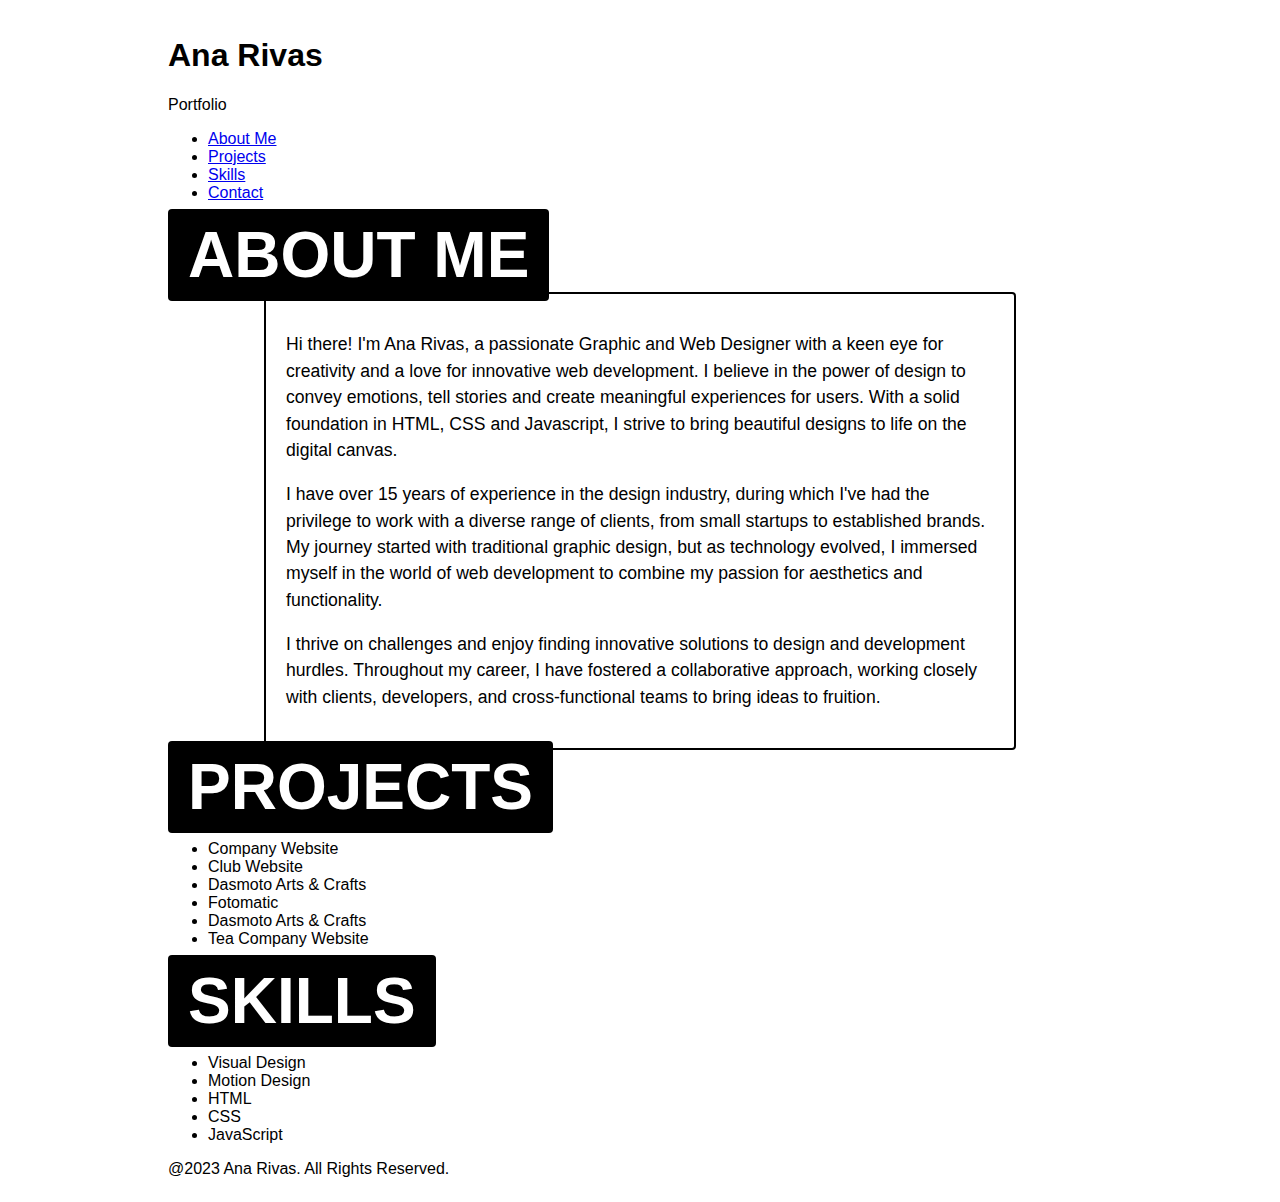
==== index.html @ 3b5915e1 "first draft" ====
<!DOCTYPE html>
<html>
<head>
    <meta charset="utf-8" />
    <title>Ana Rivas Portfolio</title>
    <link href="stylesheets/main.css" rel="stylesheet" />
    <link rel="stylesheet" type="text/css" href="style.css" />
</head>
<body>
    <header>
        <hgroup>
            <h1>Ana Rivas</h1>
            <span>Portfolio</span>
        </hgroup>
    </header>
    <nav>
        <ul>
            <li><a href="#">About Me</a></li>
            <li><a href="#">Projects</a></li>
            <li><a href="#">Skills</a></li>
            <li><a href="#">Contact</a></li>
        </ul>
    </nav>
    <section>
        <article id="about">
            <header>
                <h2>About Me</h2>
            </header>
            <section>
              <div class="outlined-block">
                <p>Hi there! I'm Ana Rivas, a passionate Graphic and Web Designer with a keen eye for creativity and a love for innovative web development. I believe in the power of design to convey emotions, tell stories and create meaningful experiences for users. With a solid foundation in HTML, CSS and Javascript, I strive to bring beautiful designs to life on the digital canvas.</p>
                <p>I have over 15 years of experience in the design industry, during which I've had the privilege to work with a diverse range of clients, from small startups to established brands. My journey started with traditional graphic design, but as technology evolved, I immersed myself in the world of web development to combine my passion for aesthetics and functionality.</p>
                <p> I thrive on challenges and enjoy finding innovative solutions to design and development hurdles. Throughout my career, I have fostered a collaborative approach, working closely with clients, developers, and cross-functional teams to bring ideas to fruition.</p>
              </div>
            </section>
            
        </article>
        <article id="projects">
            <header>
                <h2>Projects</h2>
            </header>
            <section>
                <ul><li>Company Website</li>
                    <li>Club Website</li>
                    <li>Dasmoto Arts & Crafts</li>
                    <li>Fotomatic</li>
                    <li>Dasmoto Arts & Crafts</li>
                    <li>Tea Company Website</li>
                </ul>
            </section>
        </article>
        
    </section>
    <aside>
        <section id="skills">
            <h2>Skills</h2>
            <ul>
                <li>Visual Design</li>
                <li>Motion Design</li>
                <li>HTML</li>
                <li>CSS</li>
                <li>JavaScript</li>
            </ul>
        </section>
       
    </aside>
    <footer>@2023 Ana Rivas. All Rights Reserved.</footer>
</body>
</html>
---- style.css ----
html {
    padding: 1em 10em;
    font-family: Arial, Helvetica, sans-serif;
}
h2 {
    color: #fff;
    font-size: 4em;
    font-family: Arial, Helvetica, sans-serif;
    background-color: #000;
    padding: 10px 20px;
    text-transform: uppercase;
    border-radius: 4px;
    width: 100%;
    display: inline;
}
p {
    font-size: 1.1em;
    line-height: 1.5em;
    font-weight: 400;
}
.outlined-block {
    border: 2px solid #000;
    border-radius: 4px;
    padding: 20px;
    margin-left: 6em;
    margin-right: 6em;
}
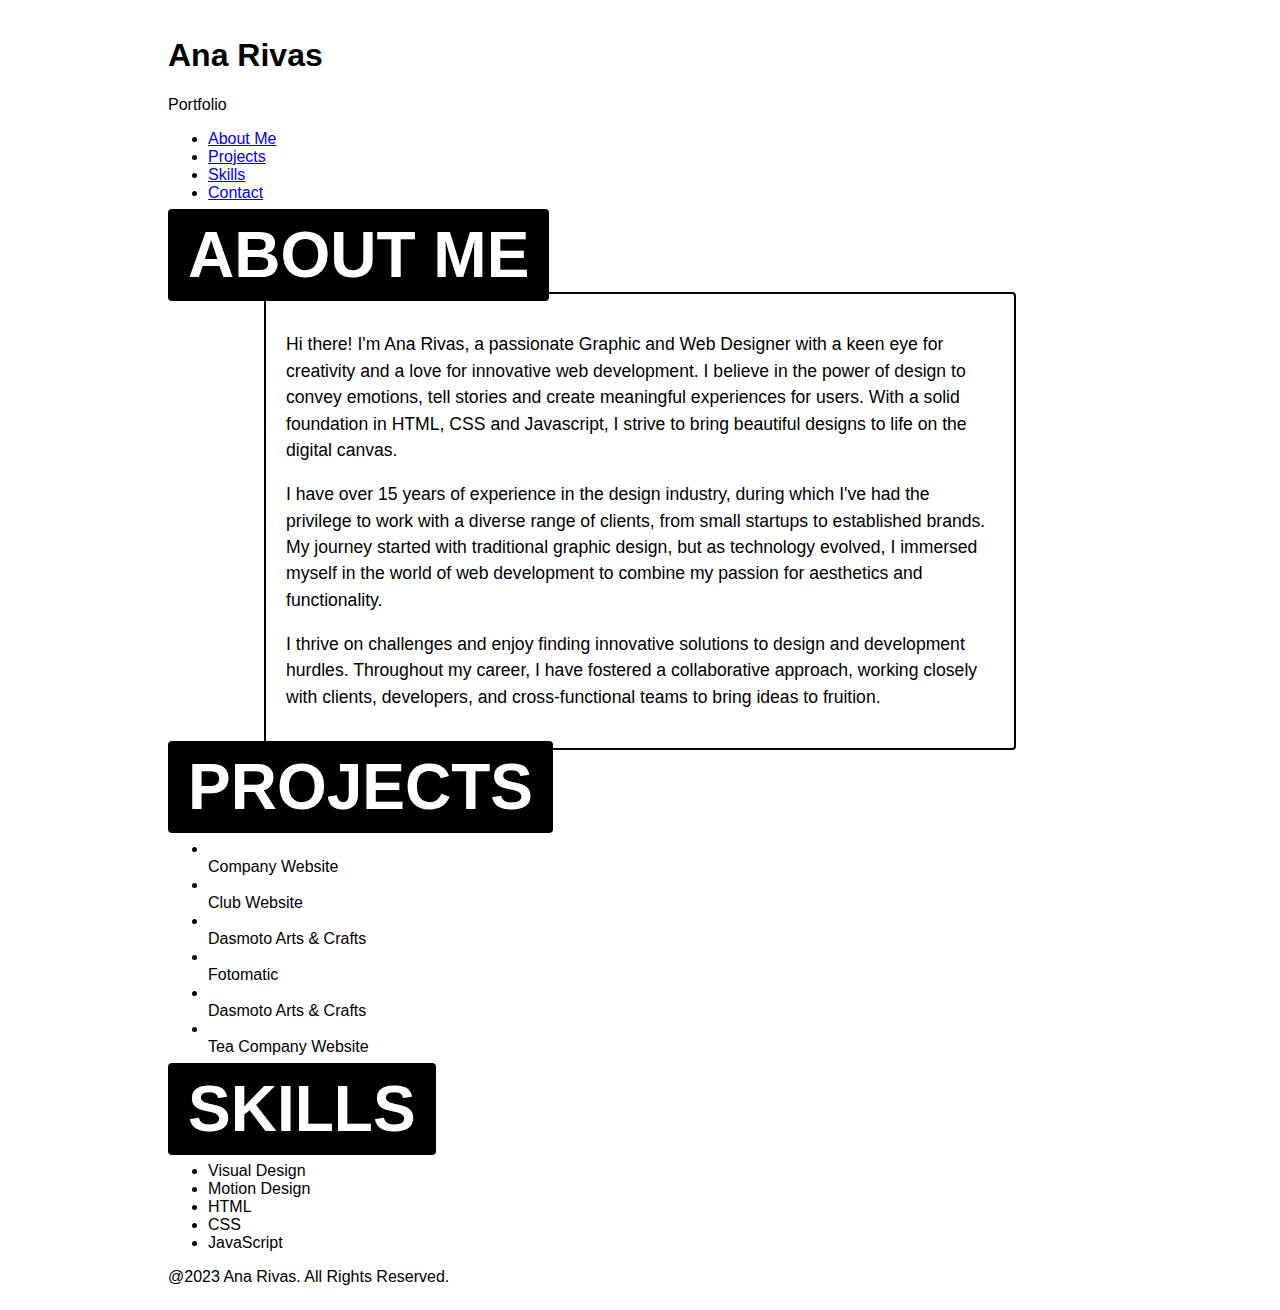
==== commit a7f1e110: "second draft" ====
--- a/index.html
+++ b/index.html
@@ -40,12 +40,13 @@
                 <h2>Projects</h2>
             </header>
             <section>
-                <ul><li>Company Website</li>
-                    <li>Club Website</li>
-                    <li>Dasmoto Arts & Crafts</li>
-                    <li>Fotomatic</li>
-                    <li>Dasmoto Arts & Crafts</li>
-                    <li>Tea Company Website</li>
+
+                <ul><li><img src=""><br><div class="description">Company Website</div></li>
+                    <li><img src=""><br><div class="description">Club Website</div></li>
+                    <li><img src=""><br><div class="description">Dasmoto Arts & Crafts</div></li>
+                    <li><img src=""><br><div class="description">Fotomatic</div></li>
+                    <li><img src=""><br><div class="description">Dasmoto Arts & Crafts</div></li>
+                    <li><img src=""><br><div class="description">Tea Company Website</div></li>
                 </ul>
             </section>
         </article>
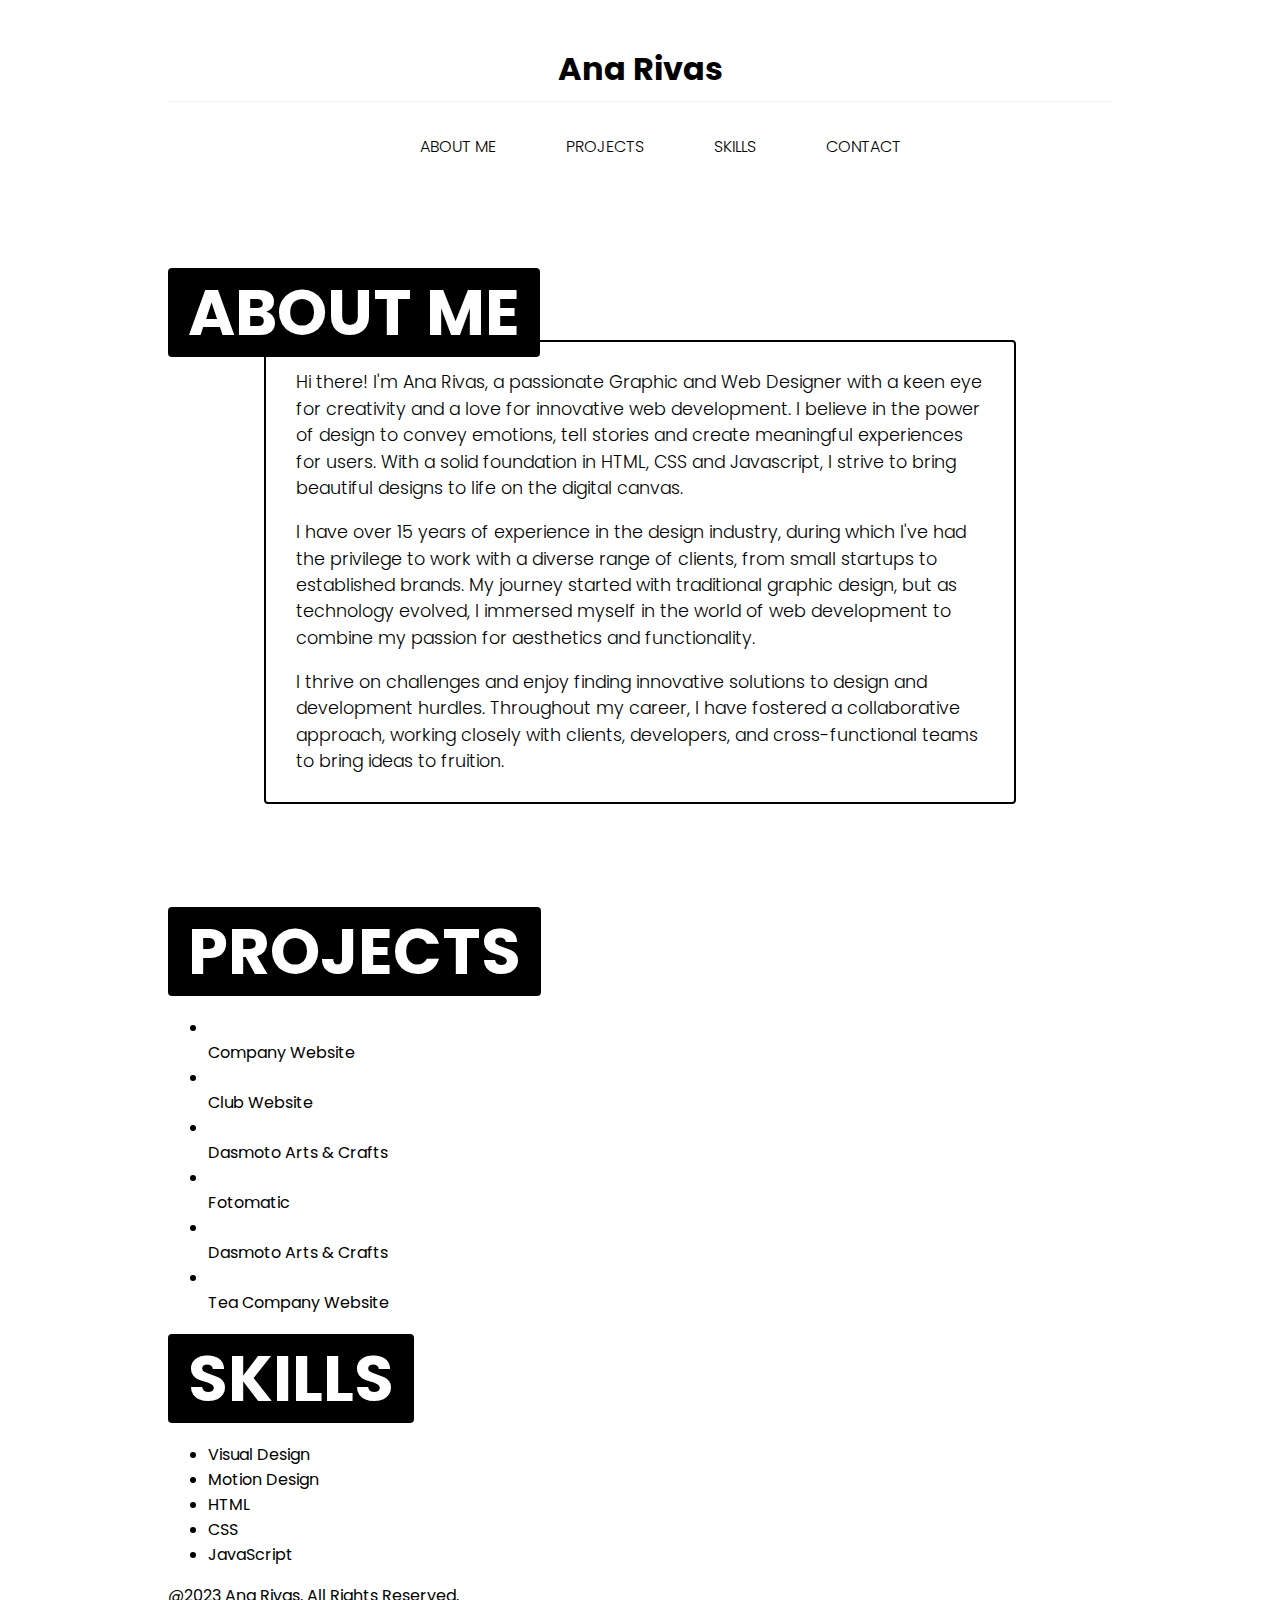
==== commit 7edb1ab0: "Added fonts" ====
--- a/index.html
+++ b/index.html
@@ -5,12 +5,15 @@
     <title>Ana Rivas Portfolio</title>
     <link href="stylesheets/main.css" rel="stylesheet" />
     <link rel="stylesheet" type="text/css" href="style.css" />
+    <link rel="preconnect" href="https://fonts.googleapis.com">
+    <link rel="preconnect" href="https://fonts.gstatic.com" crossorigin>
+    <link href="https://fonts.googleapis.com/css2?family=Poppins:wght@100;200;300;500;700;800;900&family=Quicksand:wght@300;400;500;600;700&display=swap" rel="stylesheet">
 </head>
 <body>
     <header>
         <hgroup>
             <h1>Ana Rivas</h1>
-            <span>Portfolio</span>
+        
         </hgroup>
     </header>
     <nav>
--- a/style.css
+++ b/style.css
@@ -1,13 +1,41 @@
 html {
     padding: 1em 10em;
-    font-family: Arial, Helvetica, sans-serif;
+    font-family: "Poppins", Arial, Helvetica, sans-serif;
+}
+::selection {
+    background-color: #580083;
+    color: #fff;
+}
+
+h1 {
+    text-align: center;
+    border-bottom: 1px solid #f3f3f3;
+    line-height: 2em;
+}
+nav a {
+    color: #000;
+    text-transform: uppercase;
+    text-decoration: none;
+}
+nav li {
+    display: inline-flex;
+    justify-content: space-around;
+    align-items: center;
+    padding: 10px 35px;
+    font-weight: 300;
+}
+
+nav ul {
+    display: flex;
+    justify-content: center;
+    padding-bottom: 80px;
 }
 h2 {
     color: #fff;
     font-size: 4em;
-    font-family: Arial, Helvetica, sans-serif;
+    font-family:  "Poppins", Arial, Helvetica, sans-serif;
     background-color: #000;
-    padding: 10px 20px;
+    padding: 0 20px;
     text-transform: uppercase;
     border-radius: 4px;
     width: 100%;
@@ -16,12 +44,16 @@
 p {
     font-size: 1.1em;
     line-height: 1.5em;
-    font-weight: 400;
+    font-weight: 300;
 }
 .outlined-block {
     border: 2px solid #000;
     border-radius: 4px;
-    padding: 20px;
+    padding: 10px 30px;
     margin-left: 6em;
     margin-right: 6em;
+    margin-top: -20px
+}
+article#about {
+    padding-bottom: 100px;
 }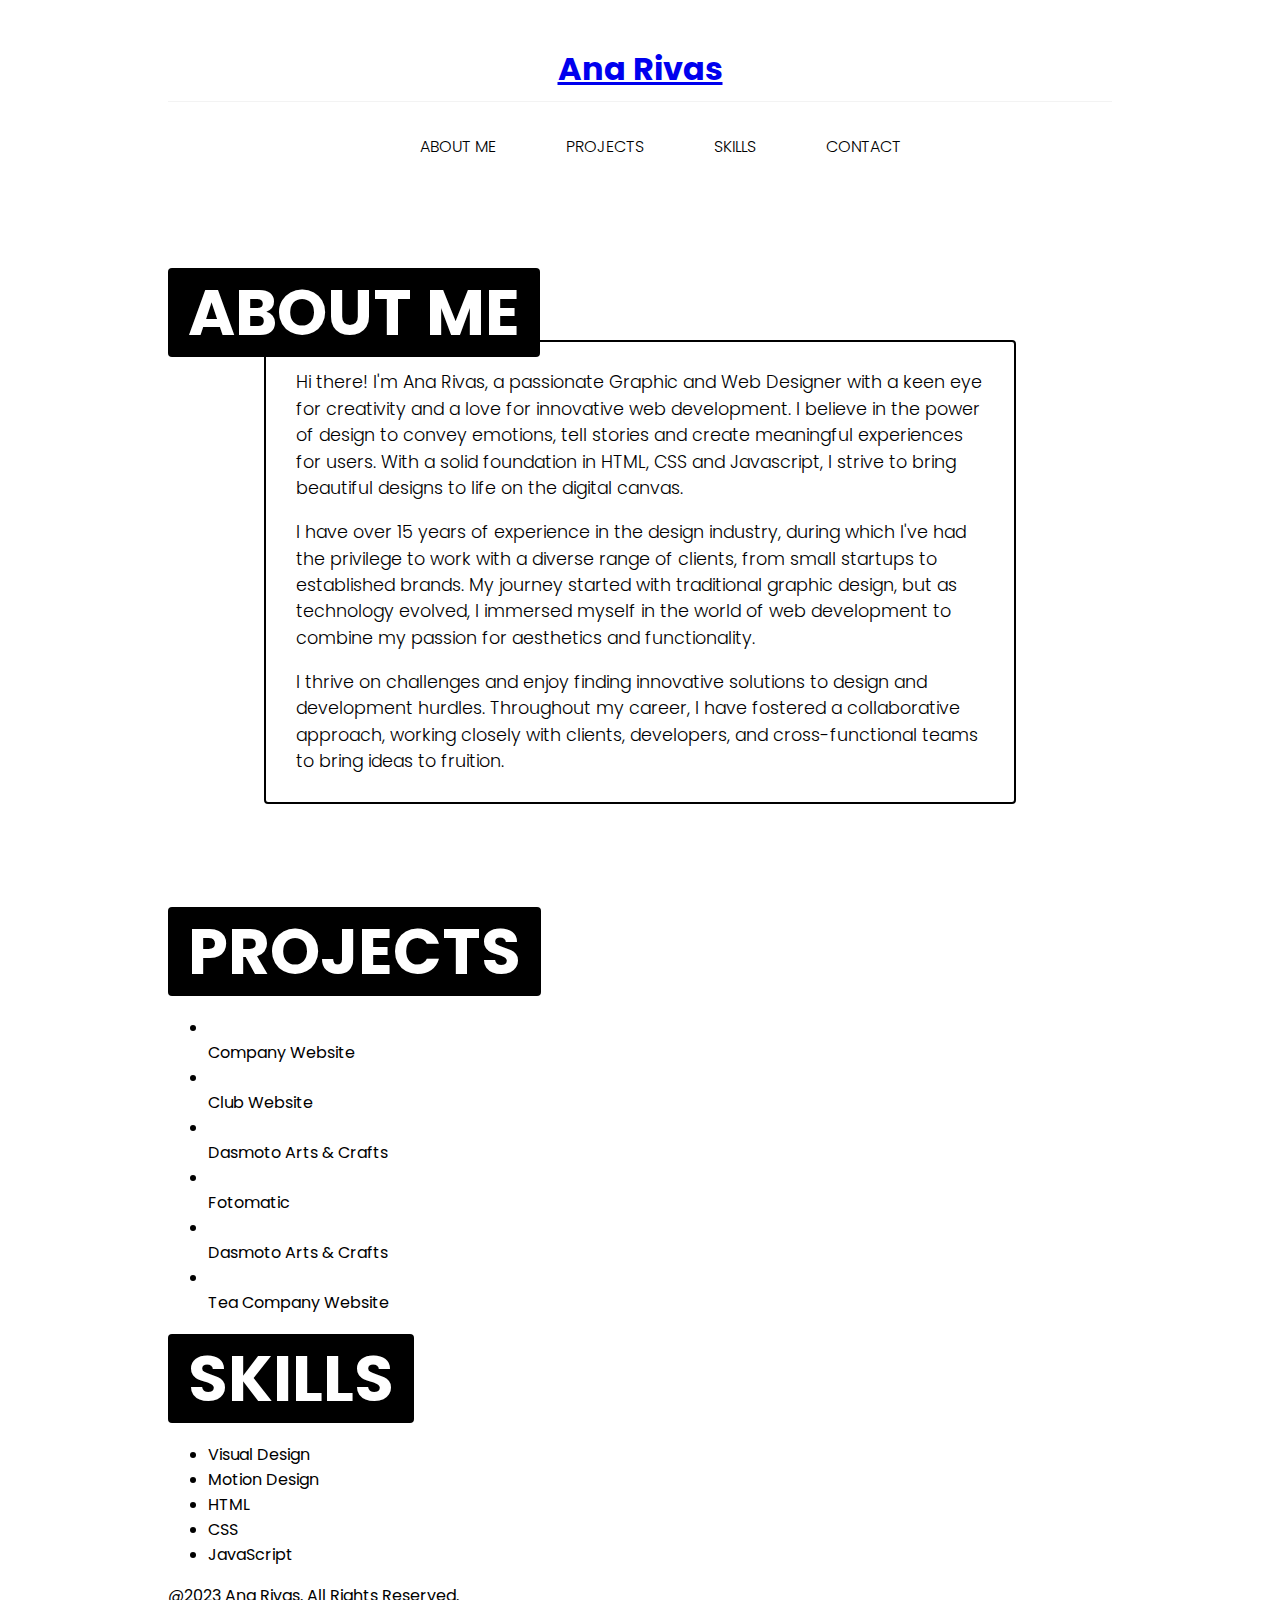
==== commit d4c0f820: "Updated contact form" ====
--- a/index.html
+++ b/index.html
@@ -12,16 +12,16 @@
 <body>
     <header>
         <hgroup>
-            <h1>Ana Rivas</h1>
+            <h1><a href="index.html">Ana Rivas</a></h1>
         
         </hgroup>
     </header>
     <nav>
         <ul>
-            <li><a href="#">About Me</a></li>
-            <li><a href="#">Projects</a></li>
-            <li><a href="#">Skills</a></li>
-            <li><a href="#">Contact</a></li>
+            <li><a href="#about">About Me</a></li>
+            <li><a href="#project">Projects</a></li>
+            <li><a href="#skills">Skills</a></li>
+            <li><a href="contact.html">Contact</a></li>
         </ul>
     </nav>
     <section>
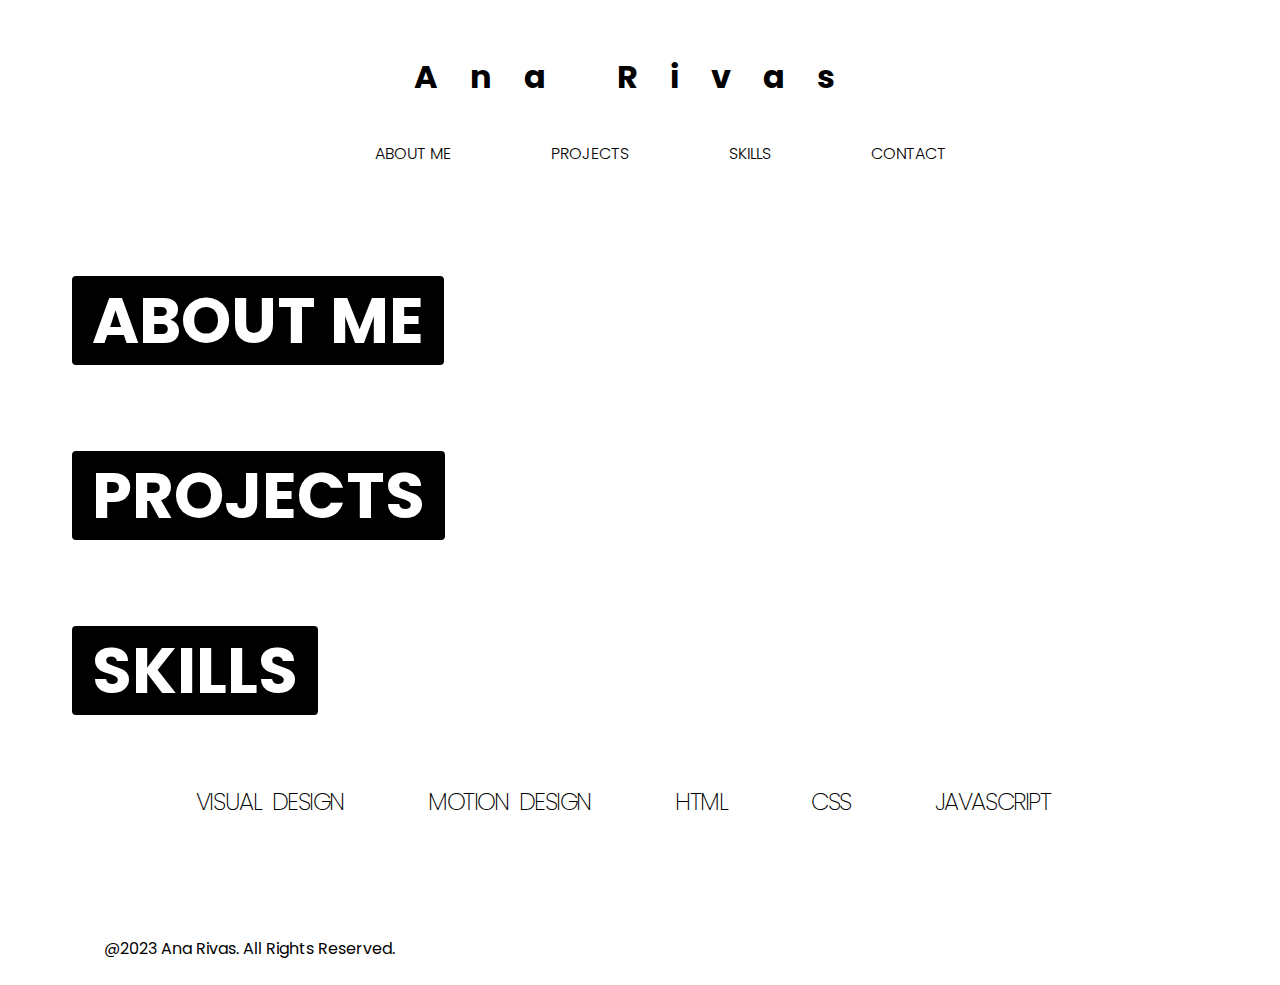
==== commit 9a192423: "Update to contact form, styling, and content." ====
--- a/index.html
+++ b/index.html
@@ -3,11 +3,12 @@
 <head>
     <meta charset="utf-8" />
     <title>Ana Rivas Portfolio</title>
-    <link href="stylesheets/main.css" rel="stylesheet" />
     <link rel="stylesheet" type="text/css" href="style.css" />
     <link rel="preconnect" href="https://fonts.googleapis.com">
     <link rel="preconnect" href="https://fonts.gstatic.com" crossorigin>
     <link href="https://fonts.googleapis.com/css2?family=Poppins:wght@100;200;300;500;700;800;900&family=Quicksand:wght@300;400;500;600;700&display=swap" rel="stylesheet">
+    <link rel="stylesheet" href="./icons/font-awesome-4.7.0/css/font-awesome.min.css">
+    <script type="text/javascript" src="./js/scripts.js"></script>
 </head>
 <body>
     <header>
@@ -19,7 +20,7 @@
     <nav>
         <ul>
             <li><a href="#about">About Me</a></li>
-            <li><a href="#project">Projects</a></li>
+            <li><a href="#projects">Projects</a></li>
             <li><a href="#skills">Skills</a></li>
             <li><a href="contact.html">Contact</a></li>
         </ul>
@@ -27,11 +28,11 @@
     <section>
         <article id="about">
             <header>
-                <h2>About Me</h2>
+               <h2 onClick="showHideDiv('about-me')">About Me</h2>
             </header>
-            <section>
+            <section id="about-me" style="display:none;"">
               <div class="outlined-block">
-                <p>Hi there! I'm Ana Rivas, a passionate Graphic and Web Designer with a keen eye for creativity and a love for innovative web development. I believe in the power of design to convey emotions, tell stories and create meaningful experiences for users. With a solid foundation in HTML, CSS and Javascript, I strive to bring beautiful designs to life on the digital canvas.</p>
+                <p>Hi there! I'm Ana Maria Rivas, a passionate Graphic and Web Designer with a keen eye for creativity and a love for innovative web development. I believe in the power of design to convey emotions, tell stories and create meaningful experiences for users. With a solid foundation in HTML, CSS and Javascript, I strive to bring beautiful designs to life on the digital canvas.</p>
                 <p>I have over 15 years of experience in the design industry, during which I've had the privilege to work with a diverse range of clients, from small startups to established brands. My journey started with traditional graphic design, but as technology evolved, I immersed myself in the world of web development to combine my passion for aesthetics and functionality.</p>
                 <p> I thrive on challenges and enjoy finding innovative solutions to design and development hurdles. Throughout my career, I have fostered a collaborative approach, working closely with clients, developers, and cross-functional teams to bring ideas to fruition.</p>
               </div>
@@ -40,17 +41,59 @@
         </article>
         <article id="projects">
             <header>
-                <h2>Projects</h2>
+                <h2 onClick="showHideDiv('projects-slider')">Projects</h2>
             </header>
-            <section>
+            <section id="projects-slider" style="display:none;">
+                <div class="CSSgal">
 
-                <ul><li><img src=""><br><div class="description">Company Website</div></li>
-                    <li><img src=""><br><div class="description">Club Website</div></li>
-                    <li><img src=""><br><div class="description">Dasmoto Arts & Crafts</div></li>
-                    <li><img src=""><br><div class="description">Fotomatic</div></li>
-                    <li><img src=""><br><div class="description">Dasmoto Arts & Crafts</div></li>
-                    <li><img src=""><br><div class="description">Tea Company Website</div></li>
-                </ul>
+                    <!-- Don't wrap targets in parent -->
+                    <s id="s1"></s> 
+                    <s id="s2"></s>
+                    <s id="s3"></s>
+                    <s id="s4"></s>
+                  
+                    <div class="slider">
+                      <div>
+                            
+                        <a href="./portfolio-items/club-website/starting/index.html" target="_blank" alt="View Roller Rollers Club Website"> <img src="./images/club-website-thumb.jpg"></a>
+                            <p><span>FLEXBOX <b>CSS</b></span>&nbsp;&nbsp;<span>RESPONSIVE <b>WEBSITE</b></span>
+                                <br><br><a href="./portfolio-items/club-website/starting/index.html" target="_blank" alt="View Roller Rollers Club Website">VIEW LIVE</a></p>
+                          </div>
+                      <div>
+                         
+                        <a href="./portfolio-items/company-website/index.html" target="_blank" alt="View Cherry's Bakery Website"><img src="./images/company-website-thumb.jpg"></a>
+                             <p><span>RESPONSIVE <b>WEBSITE</b></span>&nbsp;&nbsp;<span>& <b>LAYOUT</b></span>
+                                <br><br><a href="./portfolio-items/company-website/index.html" target="_blank" alt="View Cherry's Bakery Website">VIEW LIVE</a></p>
+
+                          </div>
+                    
+                      <div>
+                           
+                        <a href="./portfolio-items/fotomatic/index.html" target="_blank" alt="View Fotomatic Website"><img src="./images/fotomatic-thumb.jpg"></a>
+                              <p><span>RESPONSIVE <b>WEBSITE</b></span>
+                             <br><br><a href="./portfolio-items/fotomatic/index.html" target="_blank" alt="View Fotomatic Website">VIEW LIVE</a></p>
+
+                          </div>
+                       <div>
+                       
+                        <a href="./portfolio-items/tea-company-website/index.html" target="_blank" alt="View Tea Cozy Website"><img src="./images/tea-company-website-thumb.jpg"></a>
+                            <p><span>OPTIMIZED <b>CSS</b></span>
+                                <br><br><a href="./portfolio-items/tea-company-website/index.html" target="_blank" alt="View Tea Cozy Website">VIEW LIVE</a></p>
+
+                        </div>
+                    </div>
+                    
+   
+                  
+                    <div class="bullets">
+                      <a href="#s1">Club Site</a>
+                      <a href="#s2">Company Site</a>
+                      <a href="#s3">Fotomatic Site</a>
+                      <a href="#s4">Tea Company Site</a>
+                    </div>
+                  
+                  </div>
+                
             </section>
         </article>
         
@@ -68,6 +111,15 @@
         </section>
        
     </aside>
-    <footer>@2023 Ana Rivas. All Rights Reserved.</footer>
+    <footer>@2023 Ana Rivas. All Rights Reserved.<span>
+        <ul>
+            <a href="https://www.facebook.com/disenista" alt="Ana's Facebook" target="_blank"><li><i class="fa fa-facebook-square" aria-hidden="true"></i>
+            </li></a>
+            <a href="https://www.instagram.com/anamari.sugar" alt="Ana's Instagram" target="_blank"><li><i class="fa fa-instagram" aria-hidden="true"></i>
+            </li></a>
+            <a href="https://www.linkedin.com/in/anamrivas/" alt="Ana's LinkedIn" target="_blank"><li><i class="fa fa-linkedin-square" aria-hidden="true"></i>
+            </li></a>
+        </ul>
+</span></footer>
 </body>
 </html>--- a/style.css
+++ b/style.css
@@ -1,27 +1,39 @@
-html {
-    padding: 1em 10em;
+body {
+    padding: 1em 2em;
     font-family: "Poppins", Arial, Helvetica, sans-serif;
 }
 ::selection {
     background-color: #580083;
     color: #fff;
 }
+h2::selection  {
+    background-color: transparent;
+    color: #fff;
+}
 
 h1 {
     text-align: center;
-    border-bottom: 1px solid #f3f3f3;
     line-height: 2em;
+    letter-spacing: 1em;
+}
+h1 a {
+    color: #000;
+    text-decoration: none;
 }
 nav a {
     color: #000;
+    border-bottom: 1px solid transparent;
     text-transform: uppercase;
     text-decoration: none;
+}
+nav a:hover {
+    border-bottom: 1px solid #000;
 }
 nav li {
     display: inline-flex;
     justify-content: space-around;
     align-items: center;
-    padding: 10px 35px;
+    padding: 10px 50px;
     font-weight: 300;
 }
 
@@ -40,20 +52,349 @@
     border-radius: 4px;
     width: 100%;
     display: inline;
+    cursor: pointer;
 }
 p {
-    font-size: 1.1em;
+    font-size: 1em;
     line-height: 1.5em;
     font-weight: 300;
 }
 .outlined-block {
-    border: 2px solid #000;
-    border-radius: 4px;
-    padding: 10px 30px;
-    margin-left: 6em;
-    margin-right: 6em;
-    margin-top: -20px
+    border: 4px solid #000;
+    border-radius: 4px;
+    padding: 20px 30px 20px;
+    margin-left: auto;
+    margin-right: auto;
+    margin-top: -20px;
+    max-width: 80%;
 }
 article#about {
-    padding-bottom: 100px;
+    padding-bottom: 80px;
+}
+#projects {
+    padding-bottom: 80px;
+}
+article#projects li {
+    list-style-type: none;
+}
+/* Project Carousel */
+.CSSgal {
+	position: relative;
+	overflow: hidden;
+	height: 100%; /* Or set a fixed height */
+    border-radius: 4px;
+    margin-left: auto;
+    margin-right: auto;
+}
+
+/* SLIDER */
+
+.CSSgal .slider {
+	height: 100%;
+	white-space: nowrap;
+	font-size: 0;
+	transition: 0.8s;
+
+}
+
+/* SLIDES */
+
+.CSSgal .slider > * {
+	font-size: 1rem;
+	display: inline-block;
+	white-space: normal;
+	vertical-align: top;
+	height: 100%;
+	width: 100%;
+
+}
+
+
+/* NAVIGATION */
+
+.CSSgal .bullets {
+	position: relative;
+	z-index: 2;
+    bottom: 27.75vh;
+	padding: 10px 0;
+	width: 100%;
+	text-align: center;
+}
+.CSSgal .bullets > a {
+	display: inline-block;
+	width:       auto;
+	height:      30px;
+    font-size: 1em;
+	line-height: 30px;
+    text-transform: uppercase;
+	text-decoration: none;
+	text-align: center;
+	background: rgba(255, 255, 255, 1);
+    border: 4px solid #000;
+    border-radius: 4px;
+	-webkit-transition: 0.3s;
+					transition: 0.3s;
+    padding: 5px 15px;
+    font-weight: 700;
+}
+.CSSgal .bullets > a+a {
+    background-color: #000;
+    color: #fff;
+}
+.CSSgal .bullets > a:active {
+    background-color: #000;
+    color: #fff;
+}
+.CSSgal .bullets > a:focus {
+    background-color: #000;
+    color: #fff;
+}
+.CSSgal .bullets > a:hover {
+	background-color: #000;
+    color: #fff;
+}
+
+/* NAVIGATION BUTTONS */
+/* ALL: */
+.CSSgal >s:target ~ .bullets >* {background-color: #fff; color: #000}
+/* ACTIVE */
+#s1:target ~ .bullets >*:nth-child(1) {background: #000; color: #fff;}
+#s2:target ~ .bullets >*:nth-child(2) {background: #000; color: #fff;}
+#s3:target ~ .bullets >*:nth-child(3) {background: #000; color: #fff;}
+#s4:target ~ .bullets >*:nth-child(4) {background: #000; color: #fff;}
+/* More slides? Add here more rules */
+
+/* PREV/NEXT CONTAINERS VISIBILITY */
+/* ALL: */
+.CSSgal >s:target ~ .prevNext >* {      visibility: hidden;}
+/* ACTIVE: */
+#s1:target ~ .prevNext >*:nth-child(1) {visibility: visible;}
+#s2:target ~ .prevNext >*:nth-child(2) {visibility: visible;}
+#s3:target ~ .prevNext >*:nth-child(3) {visibility: visible;}
+#s4:target ~ .prevNext >*:nth-child(4) {visibility: visible;}
+/* More slides? Add here more rules */
+
+/* SLIDER ANIMATION POSITIONS */
+
+#s1:target ~ .slider {transform: translateX(   0%); -webkit-transform: translateX(   0%);}
+#s2:target ~ .slider {transform: translateX(-100%); -webkit-transform: translateX(-100%);}
+#s3:target ~ .slider {transform: translateX(-200%); -webkit-transform: translateX(-200%);}
+#s4:target ~ .slider {transform: translateX(-300%); -webkit-transform: translateX(-300%);}
+/* More slides? Add here more rules */
+
+
+/* YOU'RE THE DESIGNER! 
+   ____________________
+   All above was mainly to get it working :)
+   CSSgal CUSTOM STYLES / OVERRIDES HERE: */
+
+.CSSgal{
+	color: #000;	
+	text-align: center;
+    width: 90%;
+}
+.CSSgal img {
+    max-width: 100%;
+    max-height: 552px;
+    border-radius: 4px;
+    box-shadow: inset 0px 0px 3px 3px rgba(0,0,0,.5);
+}
+.CSSgal .slider h3 {
+	margin-top: 0;
+	font-weight: 200;
+	letter-spacing: -0.06em;
+	word-spacing: 0.2em;
+	font-size: 3em;
+}
+.CSSgal .slider p {
+	margin-top: 5vh;
+	font-weight: 200;
+	letter-spacing: -0.06em;
+	word-spacing: 0.2em;
+	font-size: 1em;
+    border: 4px solid #000;
+    border-radius: 4px;
+    padding: 40px 20px;
+    width: 90%;
+    margin-left: auto;
+    margin-right: auto;
+}
+.CSSgal .slider span {
+	letter-spacing: -0.06em;
+	word-spacing: 0.2em;
+	font-size: 2.5em;
+}
+.CSSgal a {
+	border-radius: 50%;
+	margin: 0 3px;
+	color: rgba(0,0,0,0.8);
+	text-decoration: none;
+    font-size: 1.5em;
+    text-decoration: underline;
+}
+section {
+    padding: 0 2em;
+}
+/* SKILLS */
+#skills ul {
+    display: flex;
+    list-style-type: none;
+    justify-content: space-evenly;
+    height: 120px;
+    align-items: center;
+    letter-spacing: -0.06em;
+    word-spacing: 0.2em;
+    font-size: 1.5em;
+    text-transform: uppercase;
+    font-weight: 200;
+    width: 90%;
+}
+section#skills {
+    padding-bottom: 50px;
+}
+footer {
+    width: 80%;
+    padding: 0 4em;
+}
+footer ul {
+    display: inline-flex;
+    list-style-type: none;
+    align-items: end;
+    justify-content: space-between;
+    width: 58px;
+    float: right;
+    margin: 0;
+}
+footer li {
+    padding: 0 10px;
+}
+.fa-facebook-square:before, i.fa.fa-instagram:before, i.fa.fa-linkedin-square:before {
+    font-size: 1.8em;
+    color: #000;
+}
+
+/* CONTACT FORM */
+section#form {
+    padding-bottom: 80px;
+}
+/* Style inputs with type="text", select elements and textareas */
+input[type=text], select, textarea {
+    width: 100%; /* Full width */
+    padding: 12px; /* Some padding */ 
+    border: 3px solid #000; /* Gray border */
+    border-radius: 4px; /* Rounded borders */
+    box-sizing: border-box; /* Make sure that padding and width stays in place */
+    margin-top: 6px; /* Add a top margin */
+    margin-bottom: 16px; /* Bottom margin */
+    resize: vertical /* Allow the user to vertically resize the textarea (not horizontally) */
+  }
+  
+  /* Style the submit button with a specific background color etc */
+  input[type=submit] {
+    background-color: #000;
+    color: white;
+    padding: 12px 20px;
+    border: none;
+    border-radius: 4px;
+    cursor: pointer;
+    font-size: 1em;
+  }
+  
+  /* When moving the mouse over the submit button, add a darker green color */
+  input[type=submit]:hover {
+    background-color: #000;
+  }
+  
+  /* Add a background color and some padding around the form */
+  .container {
+    border-radius: 5px;
+    padding: 20px;
+    width: 80%;
+    margin-left: auto;
+    margin-right: auto;
+}
+ .container label {
+    font-size: 1.1em;
+    font-weight: 400;
+ }
+
+@media screen and (max-width: 991px) {
+    body {
+        padding: 1em;
+    }
+    nav ul {
+        display: block;
+        padding: 0 0 60px;
+        margin-block-start: 0;
+        margin-block-end: 0;
+    }    
+    nav li {
+        padding: 10px 20px;
+        width: 100%;   
+    }
+    h1 {
+        margin-block-start: 0;
+        margin-block-end: 0;
+    }
+    h2 {
+        font-size: 2em;
+    }
+    p {
+        font-size: .9em;
+        line-height: 1.4em;
+    }
+    section {
+        padding: 0;
+    }
+    #skills ul {
+        display: block;
+        padding: 0;
+    }
+    .CSSgal {
+        width: 100%;
+    }
+    .CSSgal .bullets {
+        bottom: 27.2vh;
+    }
+    .CSSgal .bullets > a {
+        font-size: .8em;
+        height: 20px;
+        line-height: 20px;
+        margin-bottom: 10px;
+    }
+    .CSSgal .slider p {
+        margin-top: 10vh;
+        width: 80%;
+    }
+    .CSSgal .slider span {
+        font-size: 1.5em;
+        padding: 20px;
+    }
+    .CSSgal .slider span {
+        font-size: 1em;
+    }
+    .CSSgal .slider p {
+        padding: 20px;
+    }
+    footer {
+        padding: 20px 0;
+    }
+}
+@media screen and (max-width: 480px) {
+    .CSSgal .bullets {
+        bottom: 30vh;
+    }
+    .CSSgal .bullets > a {
+        font-size: .6em;
+        height: 20px;
+        line-height: 20px;
+        margin-bottom: 10px;
+    }
+    .CSSgal .slider span {
+        font-size: .9em;
+    }
+    .container {
+        width: 90%;
+       
+    }
 }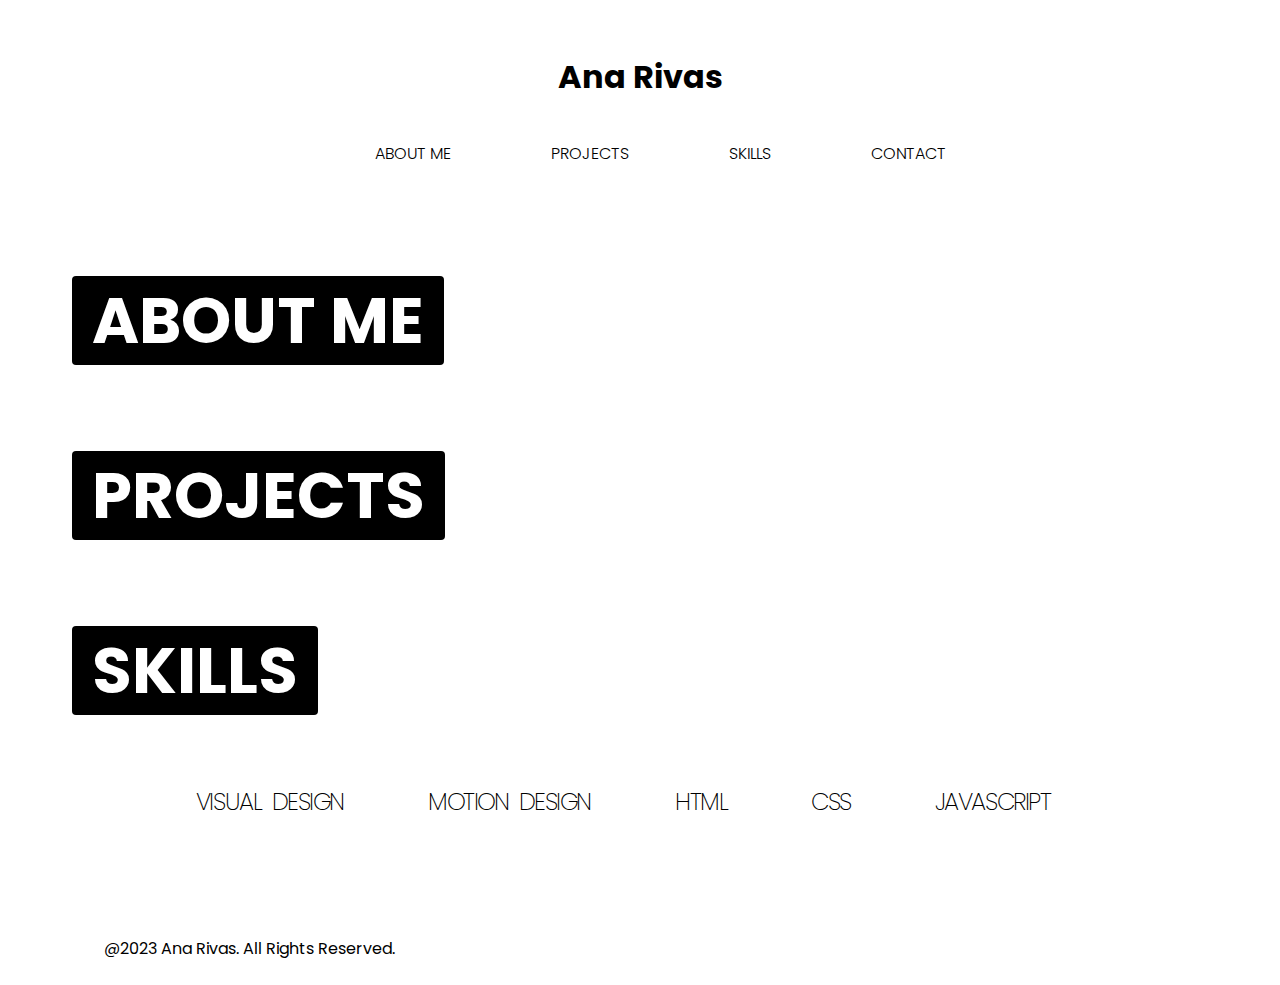
==== commit cfb7dd57: "Deleted content, updated styling." ====
--- a/index.html
+++ b/index.html
@@ -32,7 +32,7 @@
             </header>
             <section id="about-me" style="display:none;"">
               <div class="outlined-block">
-                <p>Hi there! I'm Ana Maria Rivas, a passionate Graphic and Web Designer with a keen eye for creativity and a love for innovative web development. I believe in the power of design to convey emotions, tell stories and create meaningful experiences for users. With a solid foundation in HTML, CSS and Javascript, I strive to bring beautiful designs to life on the digital canvas.</p>
+                <p>Hi there! I'm Ana Rivas, a passionate Graphic and Web Designer with a keen eye for creativity and a love for innovative web development. I believe in the power of design to convey emotions, tell stories and create meaningful experiences for users. With a solid foundation in HTML, CSS and Javascript, I strive to bring beautiful designs to life on the digital canvas.</p>
                 <p>I have over 15 years of experience in the design industry, during which I've had the privilege to work with a diverse range of clients, from small startups to established brands. My journey started with traditional graphic design, but as technology evolved, I immersed myself in the world of web development to combine my passion for aesthetics and functionality.</p>
                 <p> I thrive on challenges and enjoy finding innovative solutions to design and development hurdles. Throughout my career, I have fostered a collaborative approach, working closely with clients, developers, and cross-functional teams to bring ideas to fruition.</p>
               </div>
--- a/style.css
+++ b/style.css
@@ -14,7 +14,6 @@
 h1 {
     text-align: center;
     line-height: 2em;
-    letter-spacing: 1em;
 }
 h1 a {
     color: #000;
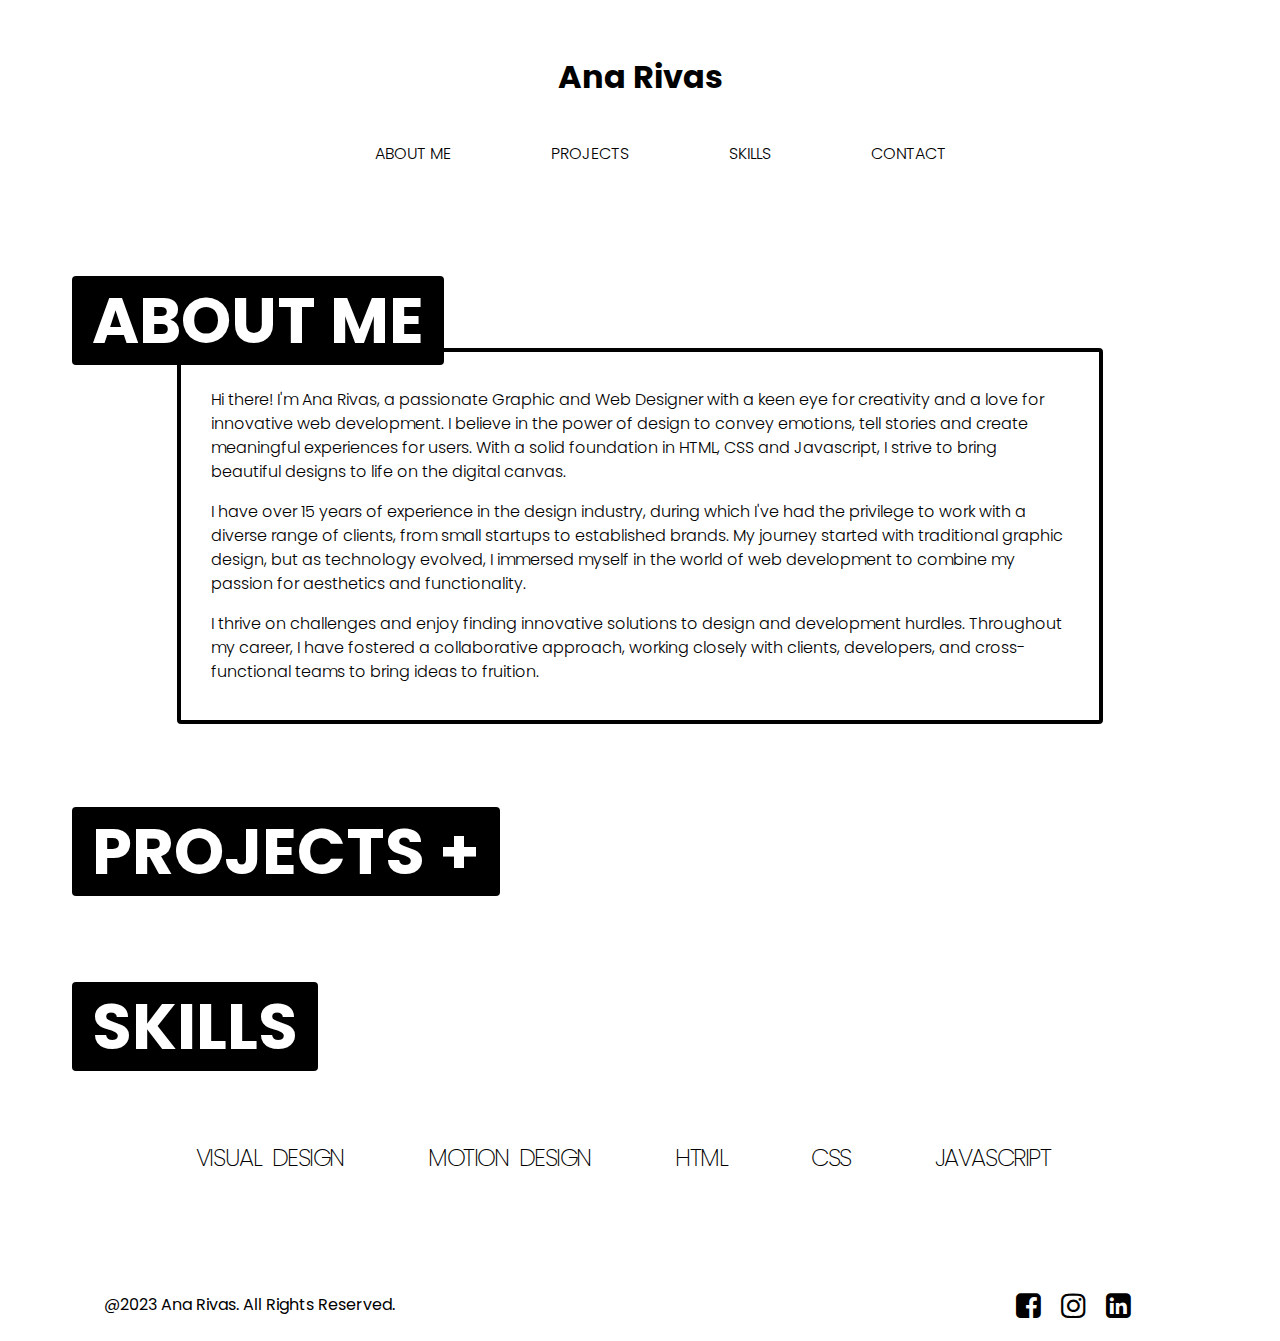
==== commit e51af73a: "Removed hide from about section" ====
--- a/index.html
+++ b/index.html
@@ -30,7 +30,7 @@
             <header>
                <h2 onClick="showHideDiv('about-me')">About Me</h2>
             </header>
-            <section id="about-me" style="display:none;"">
+            <section id="about-me">
               <div class="outlined-block">
                 <p>Hi there! I'm Ana Rivas, a passionate Graphic and Web Designer with a keen eye for creativity and a love for innovative web development. I believe in the power of design to convey emotions, tell stories and create meaningful experiences for users. With a solid foundation in HTML, CSS and Javascript, I strive to bring beautiful designs to life on the digital canvas.</p>
                 <p>I have over 15 years of experience in the design industry, during which I've had the privilege to work with a diverse range of clients, from small startups to established brands. My journey started with traditional graphic design, but as technology evolved, I immersed myself in the world of web development to combine my passion for aesthetics and functionality.</p>
@@ -41,7 +41,7 @@
         </article>
         <article id="projects">
             <header>
-                <h2 onClick="showHideDiv('projects-slider')">Projects</h2>
+                <h2 onClick="showHideDiv('projects-slider')">Projects +</h2>
             </header>
             <section id="projects-slider" style="display:none;">
                 <div class="CSSgal">
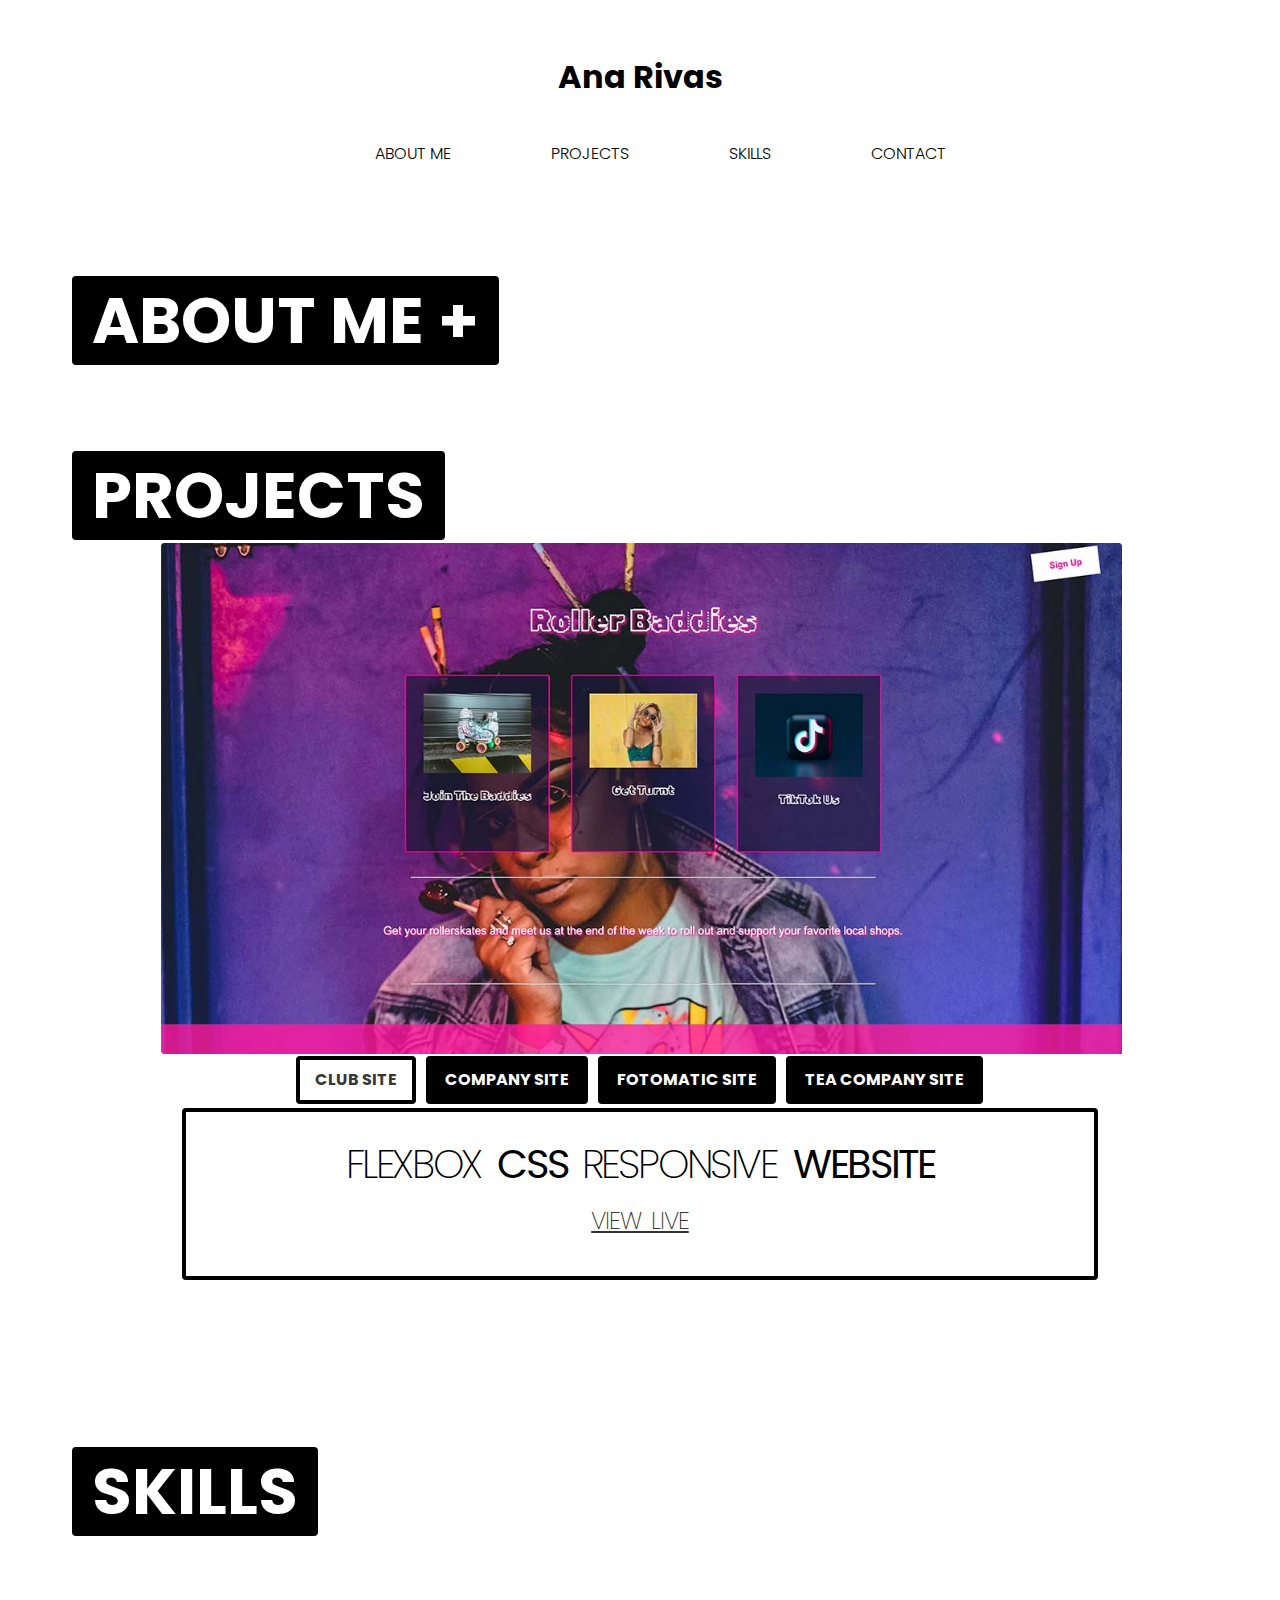
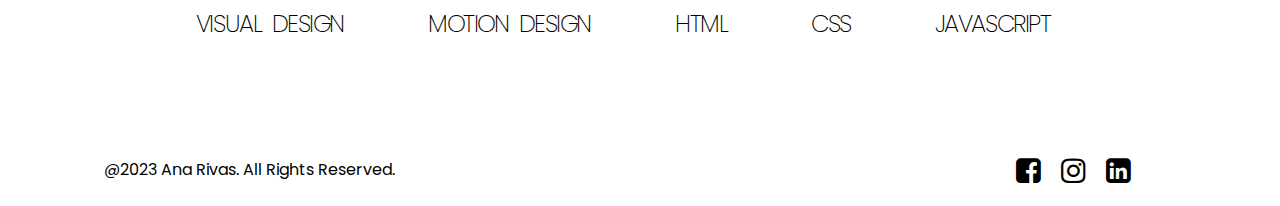
==== commit 4eac7e11: "Removed hide from projects and added it to about section" ====
--- a/index.html
+++ b/index.html
@@ -28,9 +28,9 @@
     <section>
         <article id="about">
             <header>
-               <h2 onClick="showHideDiv('about-me')">About Me</h2>
+               <h2 onClick="showHideDiv('about-me')">About Me +</h2>
             </header>
-            <section id="about-me">
+            <section id="about-me" style="display:none;"">
               <div class="outlined-block">
                 <p>Hi there! I'm Ana Rivas, a passionate Graphic and Web Designer with a keen eye for creativity and a love for innovative web development. I believe in the power of design to convey emotions, tell stories and create meaningful experiences for users. With a solid foundation in HTML, CSS and Javascript, I strive to bring beautiful designs to life on the digital canvas.</p>
                 <p>I have over 15 years of experience in the design industry, during which I've had the privilege to work with a diverse range of clients, from small startups to established brands. My journey started with traditional graphic design, but as technology evolved, I immersed myself in the world of web development to combine my passion for aesthetics and functionality.</p>
@@ -41,9 +41,9 @@
         </article>
         <article id="projects">
             <header>
-                <h2 onClick="showHideDiv('projects-slider')">Projects +</h2>
+                <h2 onClick="showHideDiv('projects-slider')">Projects</h2>
             </header>
-            <section id="projects-slider" style="display:none;">
+            <section id="projects-slider">
                 <div class="CSSgal">
 
                     <!-- Don't wrap targets in parent -->
